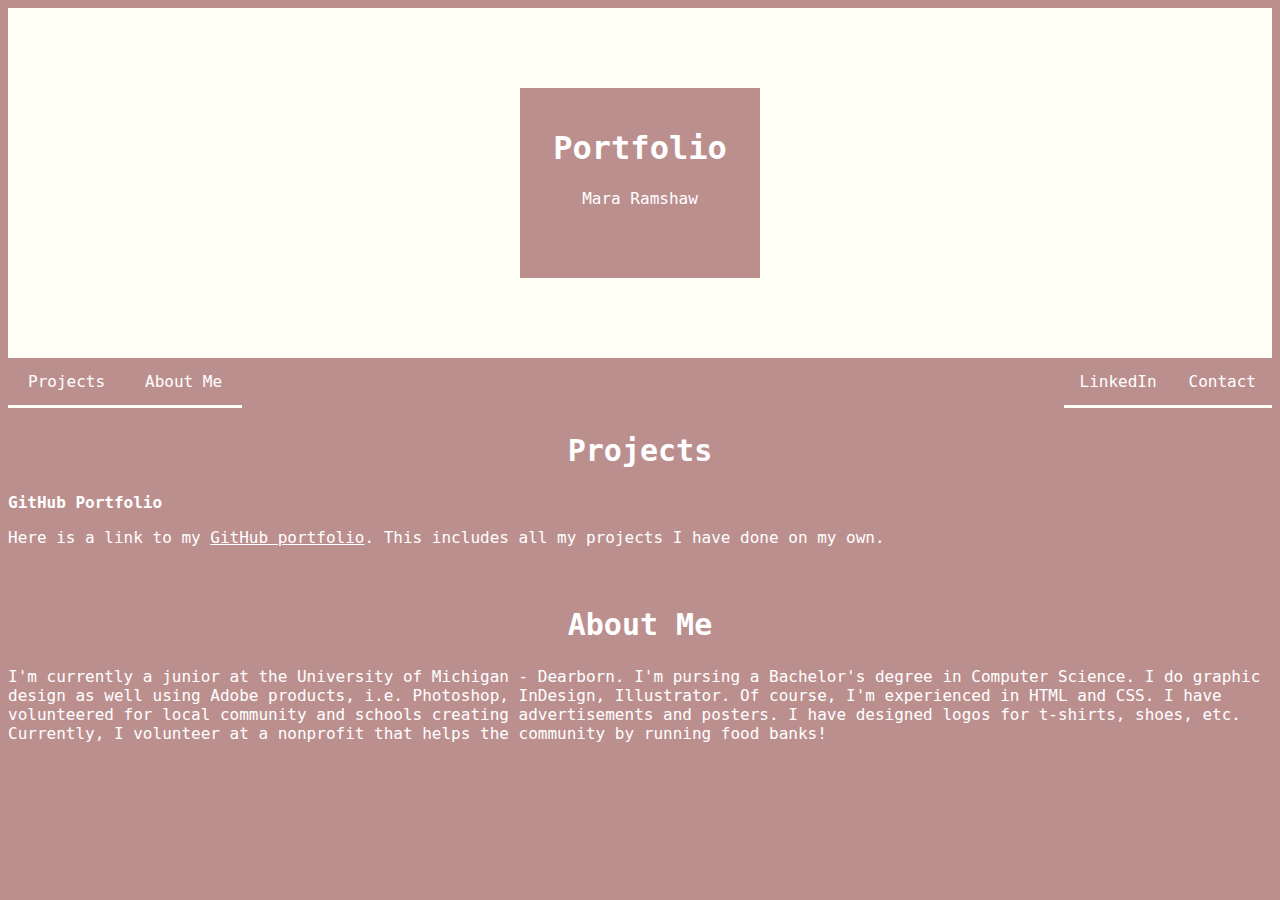
==== Start Page/Ramshaw_Portfolio.html @ 2aaa045e "Welcome Page" ====
<!DOCTYPE html>
<html lang = ="en">
<head>
<link rel = "stylesheet" href = "PortfolioStyle.css">
<title> Ramshaw_Portfolio </title>
<meta charset = "UTF-8">
<meta name = "viewport" content = "width = device - width, initial - scale = 1">
<style> </style>
</head>

<body>
	<div class = "header">
		<div class = "container">
			<h1> Portfolio </h1>
				<p> Mara Ramshaw </p>
		</div>
	</div>
							
	<div class="navbar">
		<a href = "#projects"> Projects </a>
		<a href = "#aboutme"> About Me </a>
		
		<div class = "dropdownRight">
    		<button class="dropbtn"> Contact 
      			<i class="fa fa-caret-down"> </i>
    		</button>
    					
			<!--dropdown categories-->						
    		<div class="dropdownRight-contentRight">
      			<a href="mailto:md.ramshaw@outlook.com">Email</a>
      			<a href="#">(586)224-7532</a>
    		</div>			
  		</div>
  		
  		<div class = "dropdownRight">
    		<button class="dropbtn"> LinkedIn 
      			<i class="fa fa-caret-down"> </i>
    		</button>
    					
			<!--dropdown categories-->						
    		<div class="dropdownRight-contentRight">
      			<a href="https://www.linkedin.com/in/mara-ramshaw-a68943204/">Click here!</a>
    		</div>			
  		</div>
	</div>
	
	
	<div class = "h2" id = "projects">
		<h2> Projects </h2>
		<div class = "github">
			<p>GitHub Portfolio</p>
		</div>		
		<p class = "portfolio"> Here is a link to my <a style = "color: white;" href = "https://github.com/mara2360/Portfolio-Ramshaw.git"> GitHub portfolio</a>. 
		This includes all my projects I have done on my own.</p>		
	</div>
	
	<br>
	
	<div id = "aboutme">
		<h2> About Me </h2>
			<p> I'm currently a junior at the University of Michigan - Dearborn. 
			I'm pursing a Bachelor's degree in Computer Science.
			
			I do graphic design as well using Adobe products, i.e. Photoshop, InDesign, Illustrator. 
			Of course, I'm experienced in HTML and CSS.
			
			I have volunteered for local community and schools creating advertisements and posters. 
			I have designed logos for t-shirts, shoes, etc. Currently, I volunteer at a nonprofit 
			that helps the community by running food banks!</p>
	</div>
	<br></br>
</body>
</html>
---- Start Page/PortfolioStyle.css ----
/*SMOOTH SCROLLING*/
html
{
	scroll-behavior: smooth;
}
	
							/*BODY STYLE/FONT*/
body,h1,h2,h3,h4,h5,h6
{
	font-family: "Lato", monospace;
	background-color:  #BC8F8F;  /*pink background color*/
}

								/*PINK BOX*/	

.container
{
	text-align: center;
	left: 0;
	right: 0;
	
	width: 200px;
	height: 150px;
		
	padding: 20px;
	margin: auto;
	background-color: #BC8F8F;  /*pink background color*/
}
	
.container:hover /*creates shade when hover mouse over link/tab*/
{
	background-color: #FFA07A; /*orange color*/
	color: black;
}
	
								/*HEADERS*/
	
.header
{
	padding: 80px;
	text-align: center; /*center text*/
	background-color: #FFFFF6; /*cream color*/
	background-repeat: no-repeat;
	color: white; /*text color*/
}

.header h1
{
	front-size: 40px; /*increase font size of h1*/
	text-align: center;
}
	
h2
{
	font-size: 30px;
	color: white;
	text-align: center;
}

p
{
	color: white;
}
	
														
/* Navbar container */
.navbar
{
  	overflow: hidden;
  	background-color: #BC8F8F; /*pink background color*/
  	margin: none;
}

/* Links inside the navbar */
.navbar a
{
  	float: left; /*makes sure links stay side-by-side*/
	display: block; /*changes the display to block*/
	color: white;
	text-align: center;
	padding: 14px 20px;
	text-decoration: none; /*removes underline*/
	border-bottom: 3px solid #FFFFF6;/*cream color*/
}

/* Add a red background color to navbar links on hover */
.navbar a:hover
{
  	background-color: #FFA07A;
  	color: black;
}

/*right tab for navbar dropdown*/
.dropdownRight
{
	float: right;
	overflow: hidden; /*floats link to right*/
	border-bottom: 3px solid #FFFFF6;/*cream color*/

}
	
.dropdownRight .dropbtn
{
  	font-size: 16px; 
  	border: none;
  	outline: none;
  	color: white;
  	padding: 14px 16px;
  	background-color: inherit;
  	font-family: inherit; /* Important for vertical align on mobile phones */
  	margin: 0; /* Important for vertical align on mobile phones */
}
	
.dropdownRight-contentRight
	{
  		display: none;
  		position: absolute;
  		background-color: #FFFFF6;
  		width: 100px;
  		box-shadow: 0px 8px 16px 0px rgba(0,0,0,0.2);
  		z-index: 1;
	}
	
.dropdownRight-contentRight a
	{
  		float: none;
  		color: black;
  		padding: 12px 16px;
  		text-decoration: none;
  		display: block;
  		text-align: center;
  		font-size: 14px;
  		
	}

.dropdownRight-contentRight a:hover
	{
  		background-color: #FFA07A;
  		color: black;
	}								
		
.dropdownRight:hover .dropdownRight-contentRight
	{
  		display: block;
	}							

.github
{
	color: white;
	font-weight: bold;
}

.portfolio
{
	color: white;
}
	
/*MEDIA LAYOUT DESIGN BASED ON DEVICE SIZE*/
	/*when screen is <700px wide; two cols stack on top of each other instead next to*/
	@media screen and (max-width: 700px)
	{
		.row
		{
			flex-direction: column;
		}
	}
	/*when screen is <400px wide; links stack on top of each other instead next to*/
	@media screen and (max-width: 400px)
	{
		.navbar a
		{
			float: none;
			width: 100%;
		}
	}
	
/*FOOTER STYLE/FONT*/
	.footer
	{
		padding: 20px;
		test-align: center;
		background: #BC8F8F;
	}
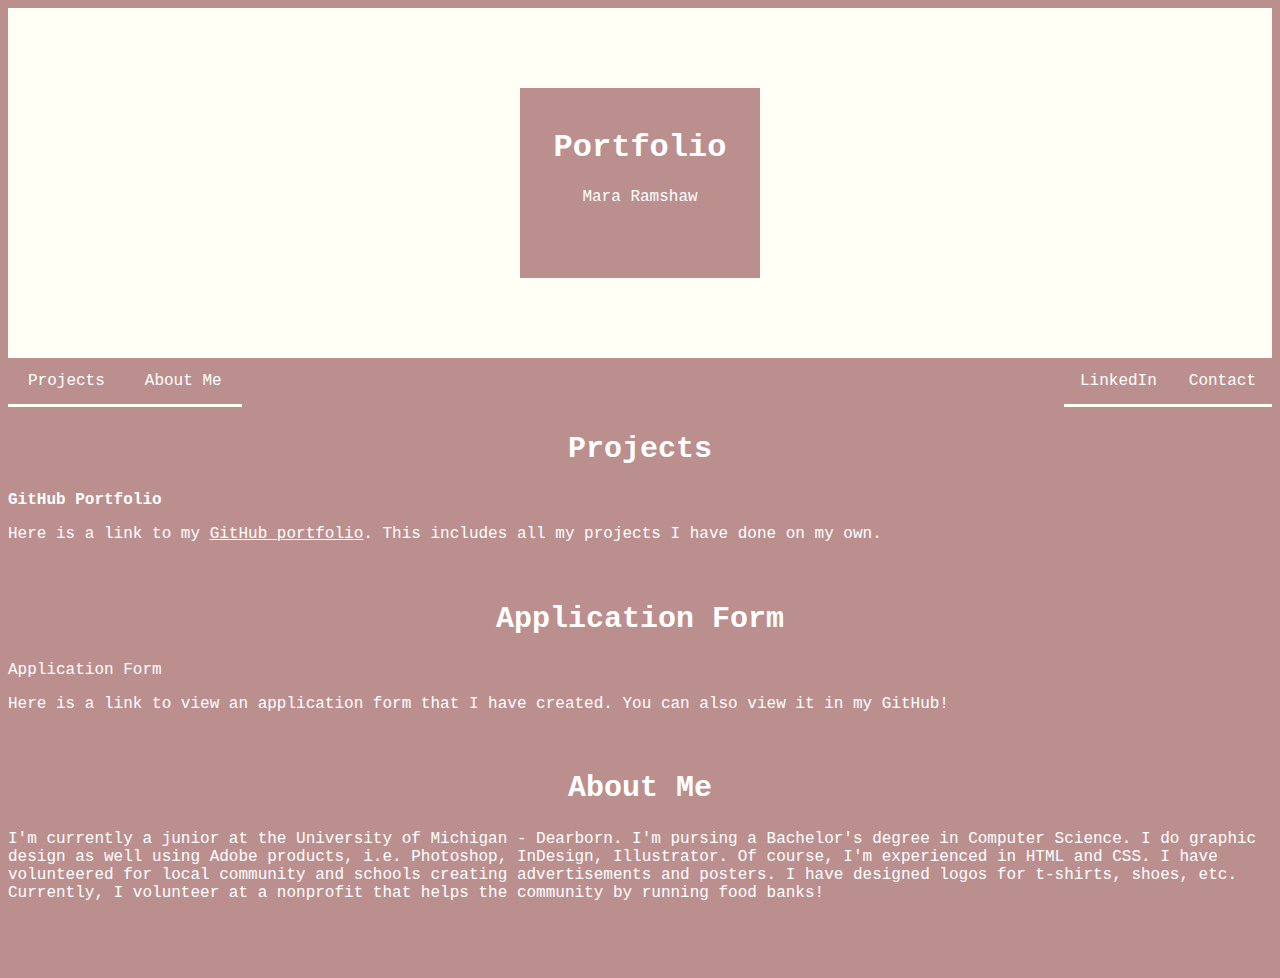
==== commit f503c7d4: "Update Ramshaw_Portfolio.html" ====
--- a/Start Page/Ramshaw_Portfolio.html
+++ b/Start Page/Ramshaw_Portfolio.html
@@ -53,7 +53,15 @@
 		<p class = "portfolio"> Here is a link to my <a style = "color: white;" href = "https://github.com/mara2360/Portfolio-Ramshaw.git"> GitHub portfolio</a>. 
 		This includes all my projects I have done on my own.</p>		
 	</div>
-	
+
+	<br>
+	<div class = "h2" id = applicationForm>
+		<h2>Application Form</h2>
+		<div class = "appForm">
+			<p>Application Form</p>
+		</div>
+		<p class = "appForm">Here is a link to view an application form that I have created. You can also view it in my GitHub!</p>
+	</div>
 	<br>
 	
 	<div id = "aboutme">
@@ -70,4 +78,4 @@
 	</div>
 	<br></br>
 </body>
-</html>+</html>
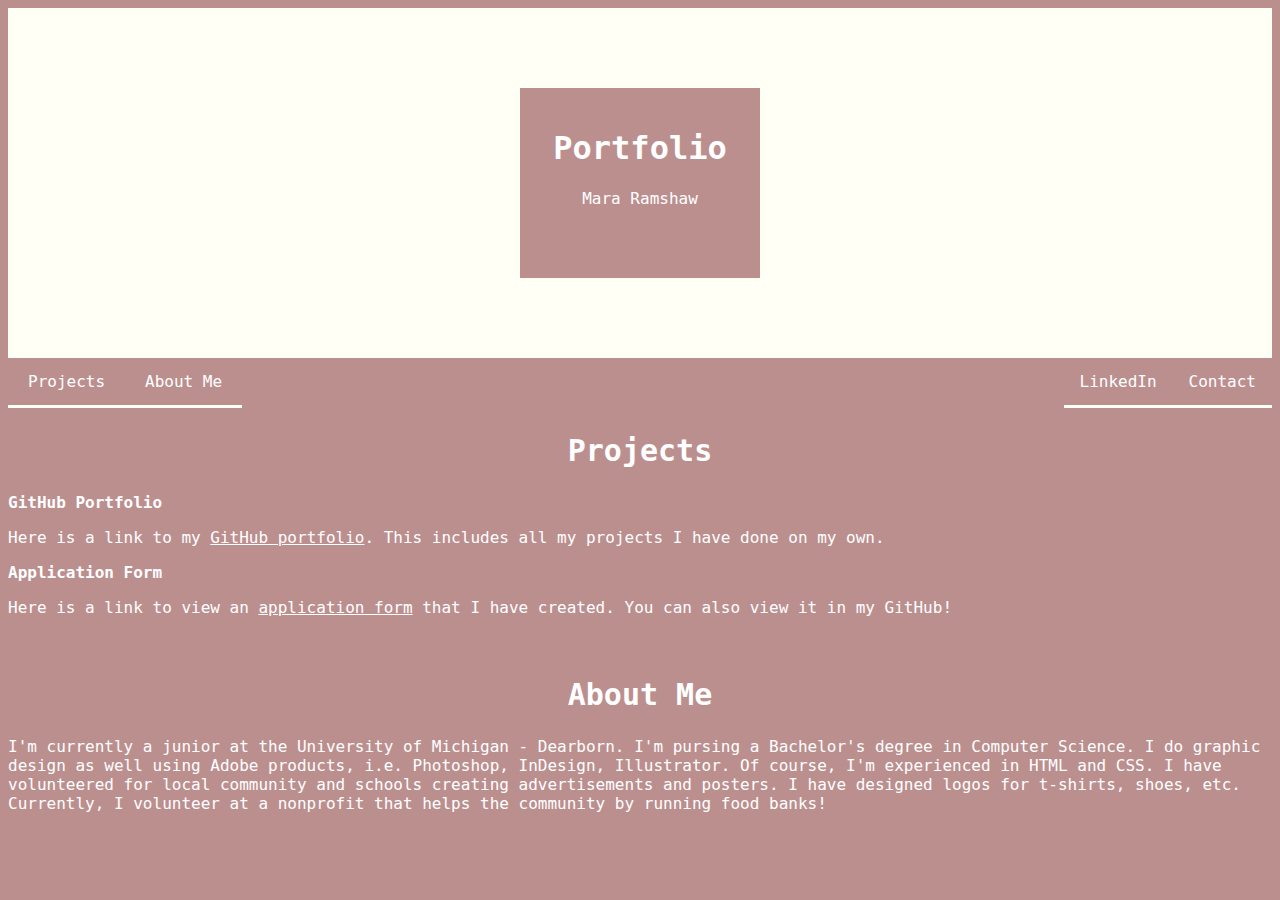
==== commit b7ce7940: "Update Ramshaw_Portfolio.html" ====
--- a/Start Page/Ramshaw_Portfolio.html
+++ b/Start Page/Ramshaw_Portfolio.html
@@ -52,16 +52,17 @@
 		</div>		
 		<p class = "portfolio"> Here is a link to my <a style = "color: white;" href = "https://github.com/mara2360/Portfolio-Ramshaw.git"> GitHub portfolio</a>. 
 		This includes all my projects I have done on my own.</p>		
-	</div>
-
-	<br>
-	<div class = "h2" id = applicationForm>
-		<h2>Application Form</h2>
-		<div class = "appForm">
+	
+	
+	
+		<div class = "github">
 			<p>Application Form</p>
 		</div>
-		<p class = "appForm">Here is a link to view an application form that I have created. You can also view it in my GitHub!</p>
+		<p class = "appForm">Here is a link to view an <a style = "color: white;" href = "https://raw.githack.com/mara2360/Portfolio-Ramshaw/main/Application%20Form/ApplicationForm.html"> 
+		application form</a> that I have created. You can also view it in my GitHub!</p>
+		</div>
 	</div>
+	
 	<br>
 	
 	<div id = "aboutme">
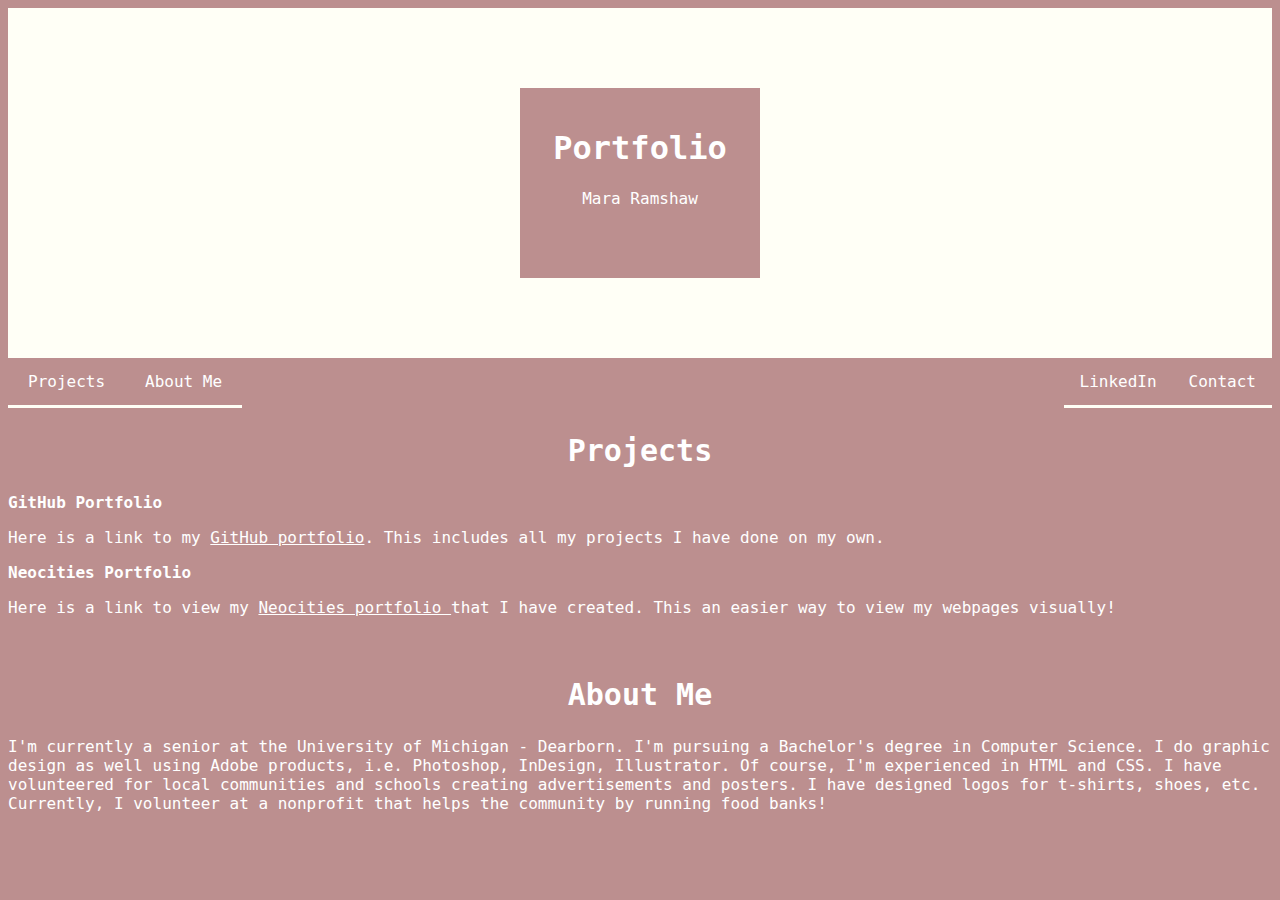
==== commit 26cd5797: "Update Ramshaw_Portfolio.html" ====
--- a/Start Page/Ramshaw_Portfolio.html
+++ b/Start Page/Ramshaw_Portfolio.html
@@ -56,10 +56,10 @@
 	
 	
 		<div class = "github">
-			<p>Application Form</p>
+			<p>Neocities Portfolio</p>
 		</div>
-		<p class = "appForm">Here is a link to view an <a style = "color: white;" href = "https://raw.githack.com/mara2360/Portfolio-Ramshaw/main/Application%20Form/ApplicationForm.html"> 
-		application form</a> that I have created. You can also view it in my GitHub!</p>
+		<p class = "appForm">Here is a link to view my <a style = "color: white;" href = "https://mararamshaw-portfolio.neocities.org/"> 
+		Neocities portfolio </a> that I have created. This an easier way to view my webpages visually!</p>
 		</div>
 	</div>
 	
@@ -67,13 +67,13 @@
 	
 	<div id = "aboutme">
 		<h2> About Me </h2>
-			<p> I'm currently a junior at the University of Michigan - Dearborn. 
-			I'm pursing a Bachelor's degree in Computer Science.
+			<p> I'm currently a senior at the University of Michigan - Dearborn. 
+			I'm pursuing a Bachelor's degree in Computer Science.
 			
 			I do graphic design as well using Adobe products, i.e. Photoshop, InDesign, Illustrator. 
 			Of course, I'm experienced in HTML and CSS.
 			
-			I have volunteered for local community and schools creating advertisements and posters. 
+			I have volunteered for local communities and schools creating advertisements and posters. 
 			I have designed logos for t-shirts, shoes, etc. Currently, I volunteer at a nonprofit 
 			that helps the community by running food banks!</p>
 	</div>
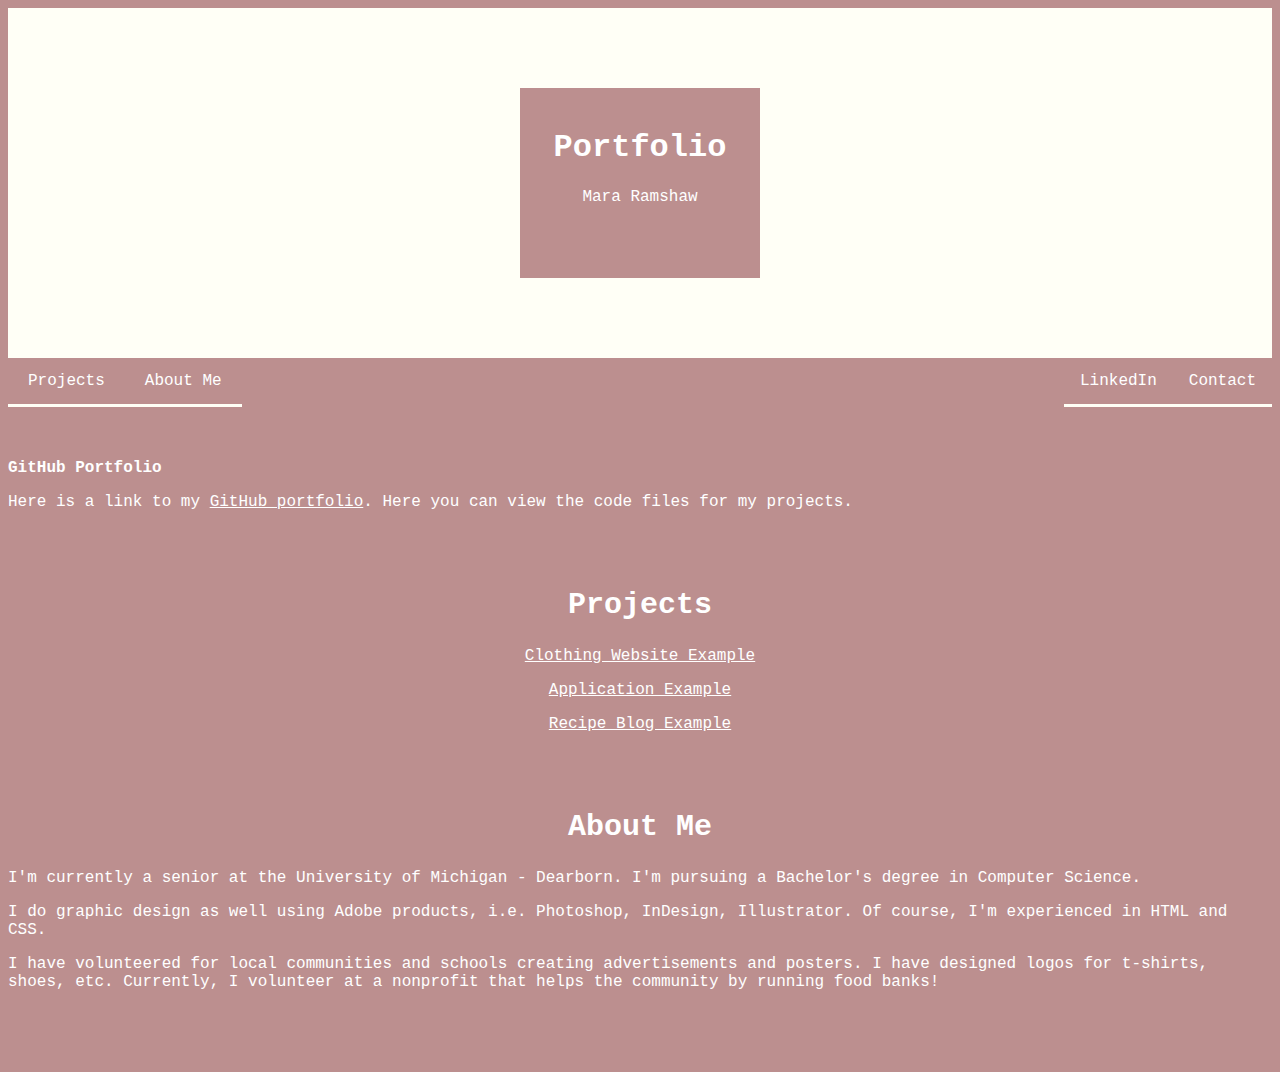
==== commit 2dec30d8: "Update Ramshaw_Portfolio.html" ====
--- a/Start Page/Ramshaw_Portfolio.html
+++ b/Start Page/Ramshaw_Portfolio.html
@@ -45,35 +45,35 @@
 	</div>
 	
 	
-	<div class = "h2" id = "projects">
-		<h2> Projects </h2>
+	<div class = "h2">
+		<br></br>
 		<div class = "github">
 			<p>GitHub Portfolio</p>
 		</div>		
 		<p class = "portfolio"> Here is a link to my <a style = "color: white;" href = "https://github.com/mara2360/Portfolio-Ramshaw.git"> GitHub portfolio</a>. 
-		This includes all my projects I have done on my own.</p>		
+		Here you can view the code files for my projects.</p>		
 	
+		<br></br>
 	
-	
-		<div class = "github">
-			<p>Neocities Portfolio</p>
-		</div>
-		<p class = "appForm">Here is a link to view my <a style = "color: white;" href = "https://mararamshaw-portfolio.neocities.org/"> 
-		Neocities portfolio </a> that I have created. This an easier way to view my webpages visually!</p>
-		</div>
+		<h2> Projects </h2>
+		<div class = "examples" style="text-align: center;">
+			<p><a style = "color: white;" href = "https://mara2360.github.io/clothingwebsite.github.io/">Clothing Website Example</a></p>		
+			<p><a style = "color: white;" href = "https://mara2360.github.io/app-form.github.io/">Application Example</a></p>		
+			<p><a style = "color: white;" href = "https://mara2360.github.io/recipe-blog.github.io/">Recipe Blog Example</a></p>		
+		</div>	
 	</div>
-	
-	<br>
+		
+	<br></br>
 	
 	<div id = "aboutme">
 		<h2> About Me </h2>
 			<p> I'm currently a senior at the University of Michigan - Dearborn. 
-			I'm pursuing a Bachelor's degree in Computer Science.
+			I'm pursuing a Bachelor's degree in Computer Science.</p>
 			
-			I do graphic design as well using Adobe products, i.e. Photoshop, InDesign, Illustrator. 
-			Of course, I'm experienced in HTML and CSS.
+			<p>I do graphic design as well using Adobe products, i.e. Photoshop, InDesign, Illustrator. 
+			Of course, I'm experienced in HTML and CSS.</p>
 			
-			I have volunteered for local communities and schools creating advertisements and posters. 
+			<p>I have volunteered for local communities and schools creating advertisements and posters. 
 			I have designed logos for t-shirts, shoes, etc. Currently, I volunteer at a nonprofit 
 			that helps the community by running food banks!</p>
 	</div>
